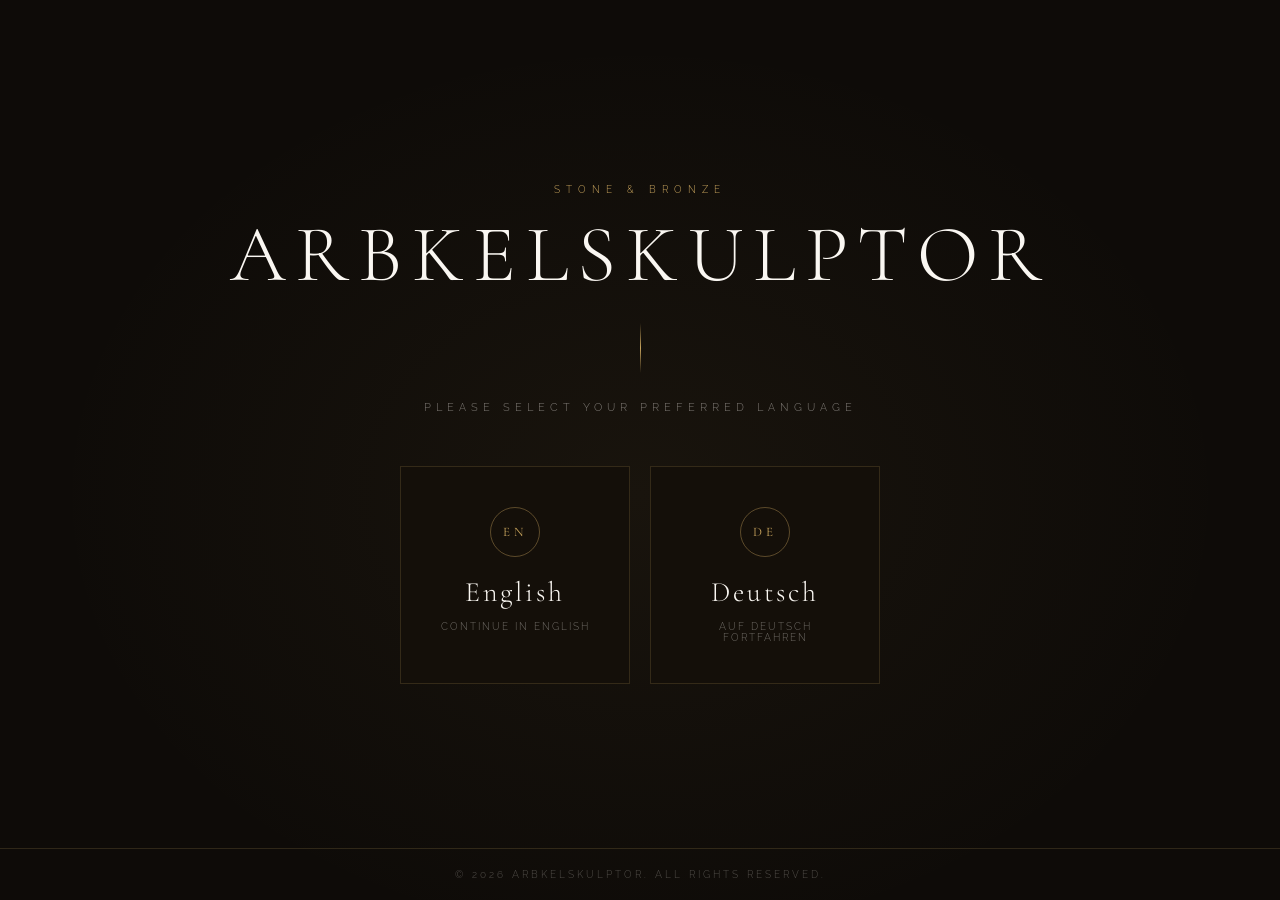
==== index.html @ 17c0c115 "Changed index file directory" ====
<!DOCTYPE html>
<html lang="en">
<head>
    <meta charset="UTF-8">
    <meta name="viewport" content="width=device-width, initial-scale=1.0">
    <meta name="description" content="Choose your preferred language">
    <title>Select Language | Arbkelskulptor</title>
    <link rel="preconnect" href="https://fonts.googleapis.com">
    <link rel="preconnect" href="https://fonts.gstatic.com" crossorigin>
    <link href="https://fonts.googleapis.com/css2?family=Cormorant+Garamond:ital,wght@0,300;0,400;0,600;1,300;1,400&family=Raleway:wght@200;300;400;500&display=swap" rel="stylesheet">
    <link rel="stylesheet" href="assets/css/language-select.css">
</head>
<body>

<main class="language-selection">
    <div class="container">
        <span class="eyebrow">Stone &amp; Bronze</span>
        <h1 class="welcome-title">ARBKELSKULPTOR</h1>
        <div class="title-rule"></div>
        <p class="subtitle">Please select your preferred language</p>

        <div class="language-options">
            <a href="userDashboard/en/home.html" class="language-card">
                <div class="flag-icon">EN</div>
                <h2>English</h2>
                <p>Continue in English</p>
            </a>

            <a href="userDashboard/de/home.html" class="language-card">
                <div class="flag-icon">DE</div>
                <h2>Deutsch</h2>
                <p>Auf Deutsch fortfahren</p>
            </a>
        </div>
    </div>

    <footer class="site-footer">
        &copy; 2026 ArbKelSkulptor. All rights reserved.
    </footer>
</main>

</body>
</html>
---- assets/css/language-select.css ----
/* ── RESET ── */
*, *::before, *::after {
    margin: 0;
    padding: 0;
    box-sizing: border-box;
}

:root {
    --gold:      #C8A45D;
    --gold-lt:   #DFC08A;
    --cream:     #FAF7F2;
    --dark:      #0E0B08;
    --dark-card: #140F09;
    --border:    rgba(200,164,93,0.18);
}

html, body {
    height: 100%;
    background: var(--dark);
    color: var(--cream);
    overflow-x: hidden;
    overflow-y: auto;
}

/* ── FULL-PAGE LAYOUT ── */
.language-selection {
    width: 100%;
    min-height: 100vh;
    display: flex;
    flex-direction: column;
    align-items: center;
    justify-content: center;
    position: relative;
    padding: 60px 0 0;
}

/* subtle radial gold glow */
.language-selection::before {
    content: "";
    position: absolute;
    inset: 0;
    background: radial-gradient(ellipse at 50% 55%, rgba(200,164,93,0.06) 0%, transparent 65%);
    pointer-events: none;
}

.container {
    position: relative;
    flex: 1;
    width: 100%;
    max-width: 700px;
    padding: 0 40px;
    text-align: center;
    display: flex;
    flex-direction: column;
    align-items: center;
    justify-content: center;
    padding-bottom: 40px;
}

/* ── EYEBROW ── */
.eyebrow {
    font-family: 'Raleway', sans-serif;
    font-size: 10px;
    font-weight: 300;
    letter-spacing: 6px;
    text-transform: uppercase;
    color: var(--gold);
    display: block;
    margin-bottom: 20px;
    opacity: 0;
    animation: fadeUp 0.9s ease forwards 0.1s;
}

/* ── TITLE — never wraps, scales to fit ── */
.welcome-title {
    font-family: 'Cormorant Garamond', serif;
    /* clamp: min 28px, fluid 7vw, max 80px — keeps it on one line */
    font-size: clamp(28px, 7vw, 80px);
    font-weight: 300;
    letter-spacing: 0.12em;
    line-height: 1;
    color: var(--cream);
    white-space: nowrap;          /* never allow line break */
    opacity: 0;
    animation: fadeUp 1s ease forwards 0.35s;
}

/* ── GOLD RULE ── */
.title-rule {
    width: 1px;
    height: 50px;
    background: linear-gradient(to bottom, transparent, var(--gold), transparent);
    margin: 28px auto;
    opacity: 0;
    animation: fadeIn 1s ease forwards 0.8s;
}

/* ── SUBTITLE ── */
.subtitle {
    font-family: 'Raleway', sans-serif;
    font-size: 11px;
    font-weight: 300;
    letter-spacing: 5px;
    text-transform: uppercase;
    color: rgba(250,247,242,0.45);
    margin-bottom: 52px;
    opacity: 0;
    animation: fadeUp 0.9s ease forwards 1s;
}

/* ── LANGUAGE CARDS ── */
.language-options {
    display: grid;
    grid-template-columns: repeat(2, 1fr);
    gap: 20px;
    width: 100%;
    max-width: 480px;
    opacity: 0;
    animation: fadeUp 0.9s ease forwards 1.2s;
}

.language-card {
    display: flex;
    flex-direction: column;
    align-items: center;
    gap: 12px;
    padding: 40px 24px;
    text-decoration: none;
    background: var(--dark-card);
    border: 1px solid var(--border);
    transition: border-color 0.3s ease, transform 0.3s ease, background 0.3s ease;
}

.language-card:hover {
    border-color: rgba(200,164,93,0.55);
    transform: translateY(-4px);
    background: rgba(200,164,93,0.04);
}

.flag-icon {
    font-family: 'Cormorant Garamond', serif;
    font-size: 13px;
    font-weight: 400;
    letter-spacing: 4px;
    color: var(--gold);
    border: 1px solid rgba(200,164,93,0.4);
    border-radius: 50%;
    width: 50px;
    height: 50px;
    display: flex;
    align-items: center;
    justify-content: center;
    margin-bottom: 6px;
    transition: border-color 0.3s, background 0.3s;
}

.language-card:hover .flag-icon {
    border-color: var(--gold);
    background: rgba(200,164,93,0.08);
}

.language-card h2 {
    font-family: 'Cormorant Garamond', serif;
    font-size: clamp(20px, 2.5vw, 28px);
    font-weight: 300;
    letter-spacing: 3px;
    color: var(--cream);
    transition: color 0.3s;
}

.language-card:hover h2 { color: var(--gold-lt); }

.language-card p {
    font-family: 'Raleway', sans-serif;
    font-size: 10px;
    font-weight: 300;
    letter-spacing: 2px;
    text-transform: uppercase;
    color: rgba(250,247,242,0.4);
    transition: color 0.3s;
}

.language-card:hover p { color: rgba(250,247,242,0.65); }

/* ── FOOTER ── */
.site-footer {
    position: relative;
    z-index: 1;
    width: 100%;
    padding: 20px 40px;
    border-top: 1px solid var(--border);
    text-align: center;
    font-family: 'Raleway', sans-serif;
    font-size: 10px;
    font-weight: 300;
    letter-spacing: 3px;
    text-transform: uppercase;
    color: rgba(250,247,242,0.28);
}

/* ── ANIMATIONS ── */
@keyframes fadeUp {
    from { opacity: 0; transform: translateY(22px); }
    to   { opacity: 1; transform: translateY(0); }
}

@keyframes fadeIn {
    from { opacity: 0; }
    to   { opacity: 1; }
}

/* ── RESPONSIVE ── */
@media (max-width: 640px) {
    .container { padding: 0 24px 32px; }

    /* fluid font already handles most cases; just tighten spacing */
    .welcome-title { letter-spacing: 0.06em; }

    .subtitle {
        letter-spacing: 3px;
        margin-bottom: 36px;
    }

    .language-options {
        max-width: 100%;
        gap: 14px;
    }

    .language-card { padding: 28px 16px; }

    .site-footer { padding: 18px 24px; letter-spacing: 2px; }
}

@media (max-width: 380px) {
    /* stack cards on very small screens */
    .language-options {
        grid-template-columns: 1fr;
        max-width: 240px;
    }

    .subtitle { font-size: 9px; letter-spacing: 2px; }
}
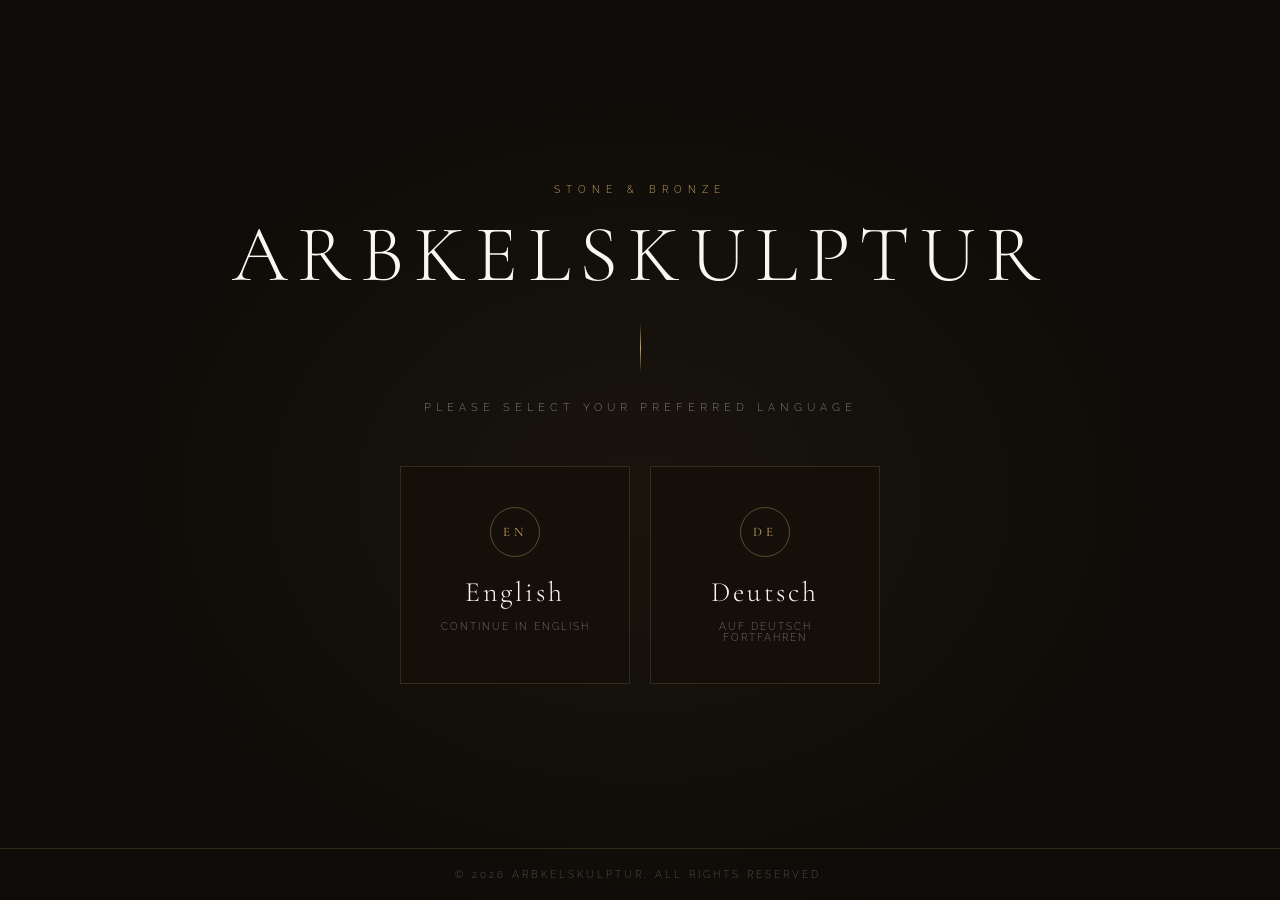
==== commit 4db5845c: "Changed name from Arbkelskulptor to Arbkelskulptur" ====
--- a/index.html
+++ b/index.html
@@ -4,7 +4,7 @@
     <meta charset="UTF-8">
     <meta name="viewport" content="width=device-width, initial-scale=1.0">
     <meta name="description" content="Choose your preferred language">
-    <title>Select Language | Arbkelskulptor</title>
+    <title>Select Language | Arbkelskulptur</title>
     <link rel="preconnect" href="https://fonts.googleapis.com">
     <link rel="preconnect" href="https://fonts.gstatic.com" crossorigin>
     <link href="https://fonts.googleapis.com/css2?family=Cormorant+Garamond:ital,wght@0,300;0,400;0,600;1,300;1,400&family=Raleway:wght@200;300;400;500&display=swap" rel="stylesheet">
@@ -15,7 +15,7 @@
 <main class="language-selection">
     <div class="container">
         <span class="eyebrow">Stone &amp; Bronze</span>
-        <h1 class="welcome-title">ARBKELSKULPTOR</h1>
+        <h1 class="welcome-title">ARBKELSKULPTUR</h1>
         <div class="title-rule"></div>
         <p class="subtitle">Please select your preferred language</p>
 
@@ -35,7 +35,7 @@
     </div>
 
     <footer class="site-footer">
-        &copy; 2026 ArbKelSkulptor. All rights reserved.
+        &copy; 2026 ArbKelSkulptur. All rights reserved.
     </footer>
 </main>
 
